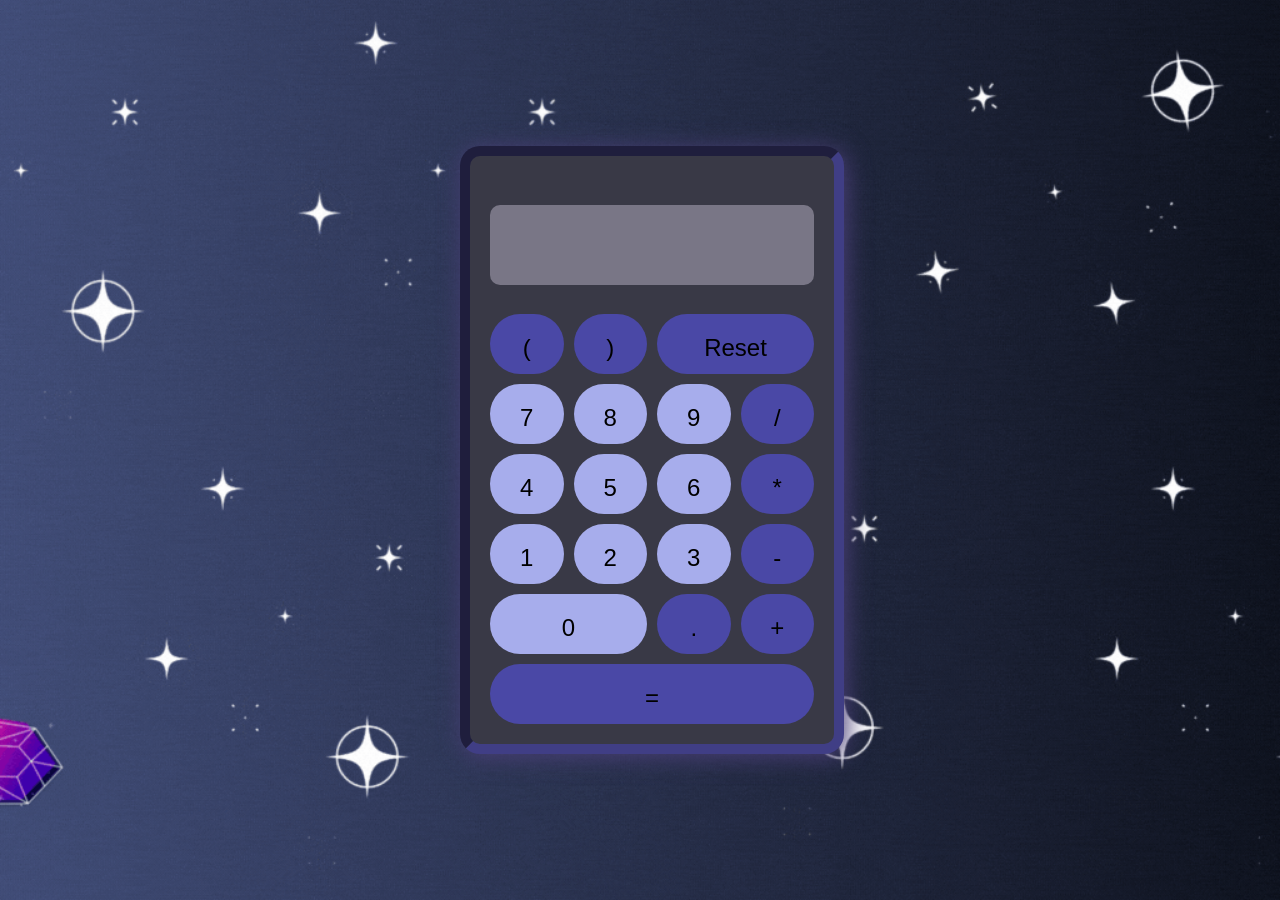
==== index.html @ 5201369f "initial commit: Calculator Project" ====
<!DOCTYPE html>
<html lang="en">
  <head>
    <link href='https://fonts.googleapis.com/css?family=Roboto' rel='stylesheet'>
    <title>Calculator</title>
    <link rel="stylesheet" href="calculator-style.css">
  </head>

  <body>
    <div class="wave-bg">
        <div class="calculator-body">
        <div class="display-box">
          <!-- Calculator's display -->
          <p class="js-calculator-display calculator-display-screen"></p>
        </div>
        <div class="buttons-box">

            <button class="action-button left-paren" onclick="
              addToCalculation(' ( ');
            ">(</button>

            <button class="action-button right-paren" onclick="
              addToCalculation(' ) ');
            ">)</button>
            
            <button class="action-button reset" onclick="
              resetCalculation();
            ">Reset</button>          
            
            <button class="number-button one" onclick="
              addToCalculation('1');
            ">1</button>

            <button class="number-button two" onclick="
              addToCalculation('2');
            ">2</button>

            <button class="number-button three" onclick="
              addToCalculation('3');
            ">3</button>          
            
            <button class="number-button four" onclick="
              addToCalculation('4');
            ">4</button>

            <button class="number-button five" onclick="
              addToCalculation('5');
            ">5</button>

            <button class="number-button six" onclick="
              addToCalculation('6');
            ">6</button>
          
            <button class="number-button seven" onclick="
              addToCalculation('7');
            ">7</button>

            <button class="number-button eight" onclick="
              addToCalculation('8');
            ">8</button>

            <button class="number-button nine" onclick="
              addToCalculation('9');
            ">9</button>
            
            <button class="number-button zero" onclick="
              addToCalculation('0');
            ">0</button>

            <button class="action-button plus" onclick="
              addToCalculation(' + ');
            ">+</button>
            
            <button class="action-button minus" onclick="
              addToCalculation(' - ');
            ">-</button>

            <button class="action-button multiply" onclick="
              addToCalculation(' * ');
            ">*</button>

            <button class="action-button dot" onclick="
              addToCalculation('.');
            ">.</button>

            <button class="action-button equal" onclick="
              evaluateCalculation()
            ">=</button>

            <button class="action-button divide" onclick="
              addToCalculation(' / ');
            ">/</button>
        </div> 
      </div> 
    </div>  
    <script src="calculator-script.js"></script>
  </body>
</html>
---- calculator-style.css ----
body {
  margin: 0;
  height: 100vh;
  background-image: url('graphic/background.gif');
  background-size: cover;
  background-repeat: no-repeat;
  background-position: center;
  display: flex;
  justify-content: center;
  align-items: center;
  overflow: hidden;
}

.calculator-body {
  grid-gap: 10px;
  width: 90%;
  min-width: 300px;
  max-width: 500px;
  margin: 0 auto;
  padding: 20px;
  border-radius: 20px;
  border: 10px inset  #424090da;
  box-shadow: 3px 3px 25px #493e76;
  background-color: rgb(57, 57, 70);
}

.display-box {
  grid-column: span 3;
  margin-bottom: 20px;
}
.calculator-display-screen {
  text-align: right;
  font-size: calc(16px + 1vw);
  padding: 10px;
  background-color: rgb(121, 118, 134);
  border-radius: 10px;
  min-height: 60px;
  display: flex;
  align-items: center;
  justify-content: flex-end;
}

.buttons-box {
  display: grid;
  grid-template-columns: repeat(4, 1fr);
  grid-template-rows: repeat(6, 60px);
  gap: 10px;

  grid-template-areas:
    "left-paren right-paren reset reset"
    "seven     eight     nine   divide"
    "four      five      six    multiply"
    "one       two       three  minus"
    "zero      zero      dot    plus"
    "equal     equal     equal  equal";
}

/* Assign buttons to areas */
.left-paren { grid-area: left-paren; }
.right-paren { grid-area: right-paren; }
.reset { grid-area: reset; }

.one { grid-area: one; }
.two { grid-area: two; }
.three { grid-area: three; }
.four { grid-area: four; }
.five { grid-area: five; }
.six { grid-area: six; }
.seven { grid-area: seven; }
.eight { grid-area: eight; }
.nine { grid-area: nine; }
.zero { grid-area: zero; }

.plus { grid-area: plus; }
.minus { grid-area: minus; }
.multiply { grid-area: multiply; }
.divide { grid-area: divide; }

.dot { grid-area: dot; }
.equal { grid-area: equal; }

.number-button {
  background-color: #a7adec;
  color: black;
  border-radius: 50px;
  border: none;
  padding: 20px;
  font-size: 1.5rem;  
}

.number-button:hover, .action-button:hover {
  box-shadow: 0 0 10px rgba(255, 255, 255, 0.6);
}

.action-button {
  background-color: #4a48a6;
  color: black;
  border-radius: 50px;
  border: none;
  padding: 20px;
  font-size: 1.5rem;
}
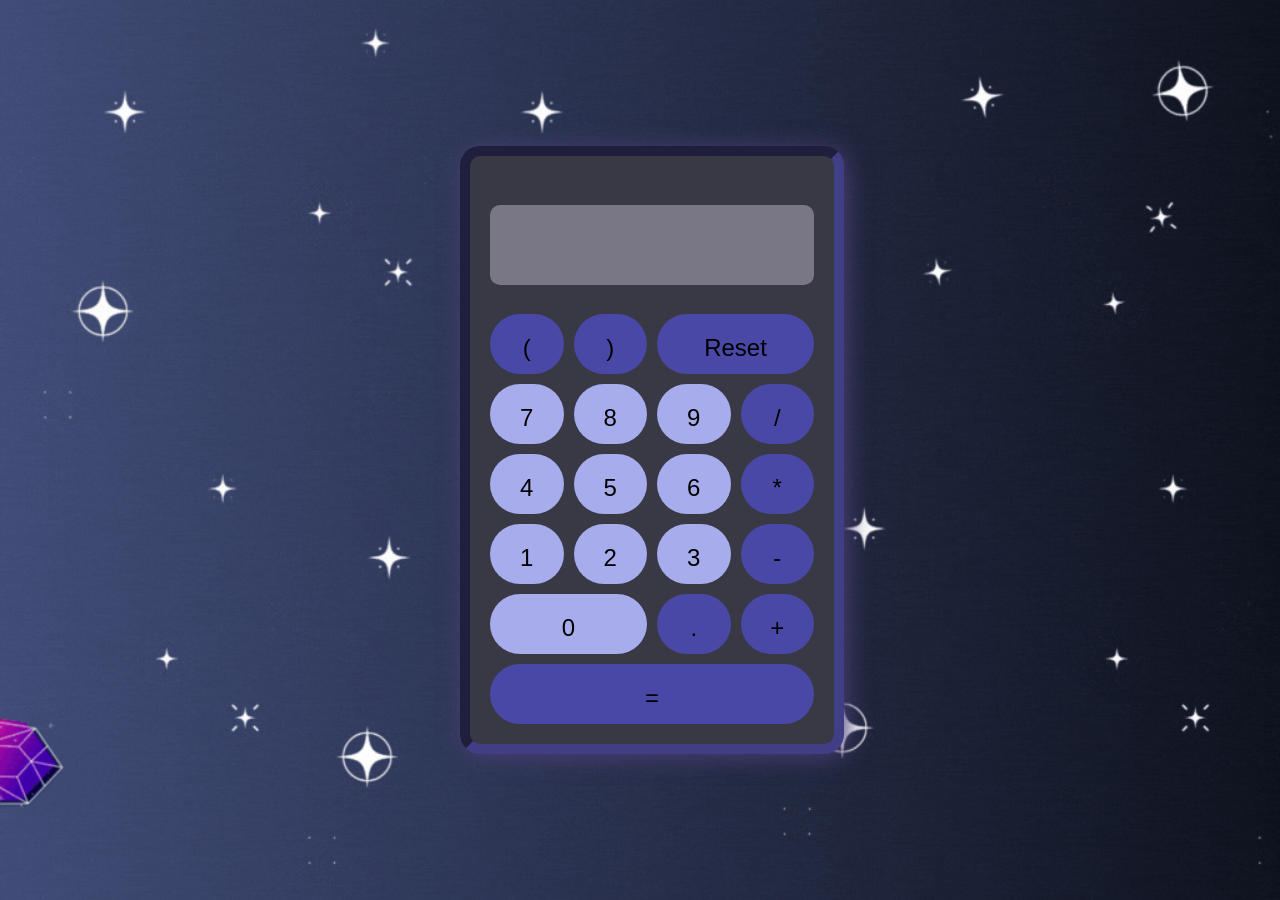
==== commit 9aba5e81: "bug fixes" ====
--- a/index.html
+++ b/index.html
@@ -4,6 +4,7 @@
     <link href='https://fonts.googleapis.com/css?family=Roboto' rel='stylesheet'>
     <title>Calculator</title>
     <link rel="stylesheet" href="calculator-style.css">
+    <meta name="viewport" content="width=device-width, initial-scale=1.0">
   </head>
 
   <body>
--- a/calculator-style.css
+++ b/calculator-style.css
@@ -38,6 +38,9 @@
   display: flex;
   align-items: center;
   justify-content: flex-end;
+  white-space: nowrap; 
+  overflow: hidden;
+  text-overflow: ellipsis;
 }
 
 .buttons-box {
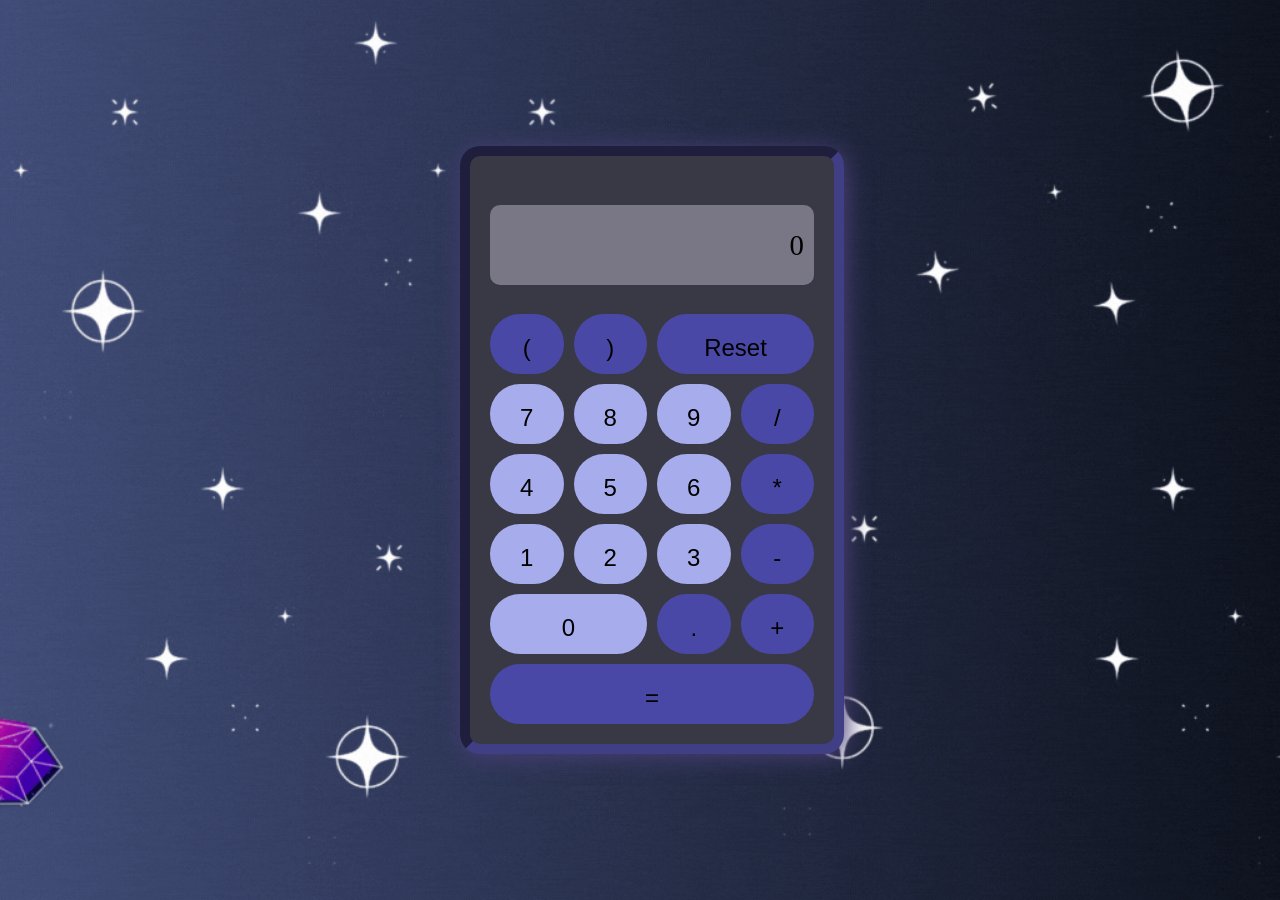
==== commit 46d57f0a: "added implicit multiplication and cache-buster fix" ====
--- a/index.html
+++ b/index.html
@@ -3,7 +3,7 @@
   <head>
     <link href='https://fonts.googleapis.com/css?family=Roboto' rel='stylesheet'>
     <title>Calculator</title>
-    <link rel="stylesheet" href="calculator-style.css">
+    <link rel="stylesheet" href="calculator-style.css?v=1.1">
     <meta name="viewport" content="width=device-width, initial-scale=1.0">
   </head>
 
@@ -94,6 +94,6 @@
         </div> 
       </div> 
     </div>  
-    <script src="calculator-script.js"></script>
+    <script src="calculator-script.js?v=1.1"></script>
   </body>
 </html>
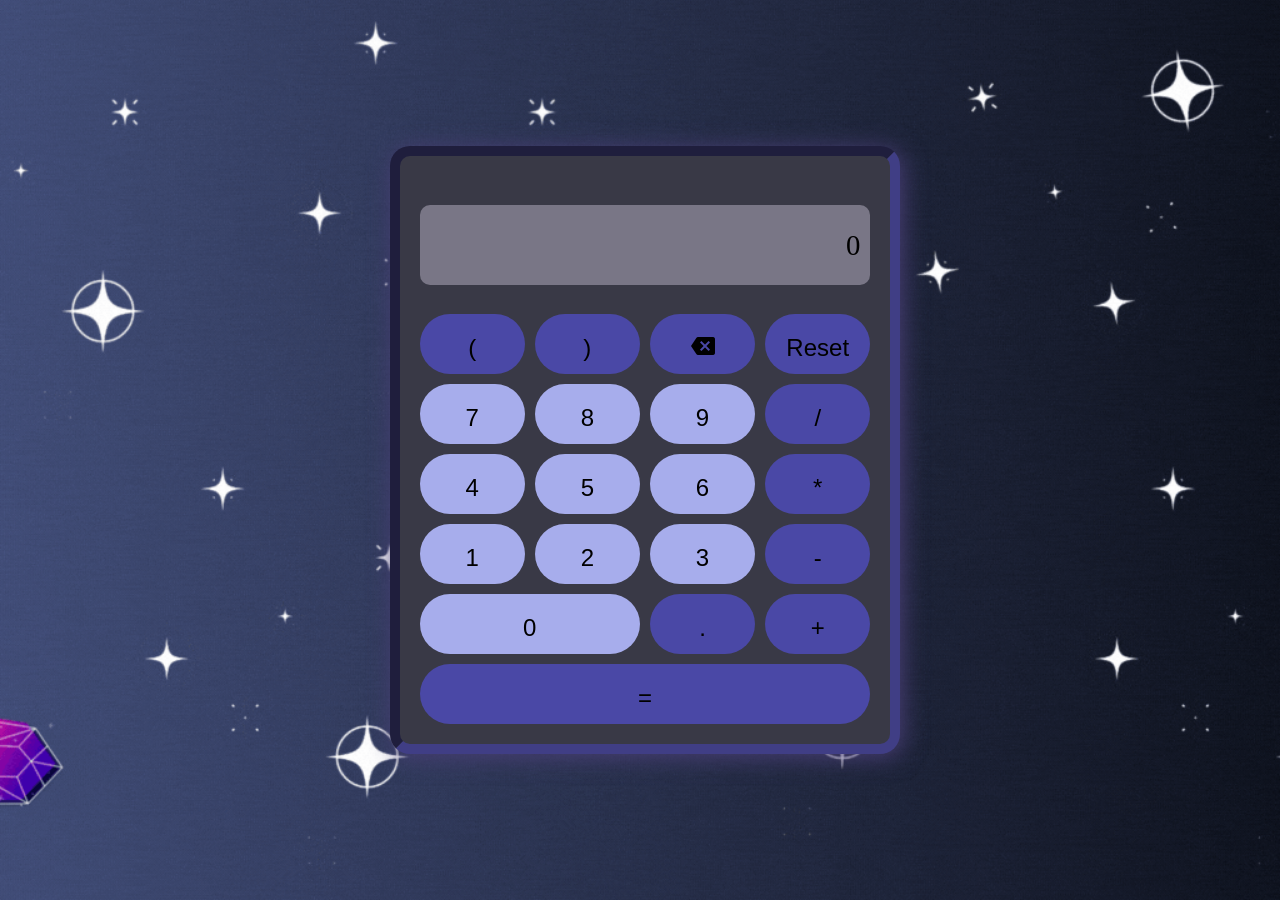
==== commit 44373e7b: "adde backspace button" ====
--- a/index.html
+++ b/index.html
@@ -4,6 +4,7 @@
     <link href='https://fonts.googleapis.com/css?family=Roboto' rel='stylesheet'>
     <title>Calculator</title>
     <link rel="stylesheet" href="calculator-style.css?v=1.1">
+    <link href="https://fonts.googleapis.com/icon?family=Material+Icons" rel="stylesheet">
     <meta name="viewport" content="width=device-width, initial-scale=1.0">
   </head>
 
@@ -91,6 +92,10 @@
             <button class="action-button divide" onclick="
               addToCalculation(' / ');
             ">/</button>
+
+            <button class="action-button delete material-icons" onclick="
+              backspace();
+            ">backspace</button>
         </div> 
       </div> 
     </div>  
--- a/calculator-style.css
+++ b/calculator-style.css
@@ -50,7 +50,7 @@
   gap: 10px;
 
   grid-template-areas:
-    "left-paren right-paren reset reset"
+    "left-paren right-paren delete reset"
     "seven     eight     nine   divide"
     "four      five      six    multiply"
     "one       two       three  minus"
@@ -62,6 +62,7 @@
 .left-paren { grid-area: left-paren; }
 .right-paren { grid-area: right-paren; }
 .reset { grid-area: reset; }
+.delete {grid-area: delete;}
 
 .one { grid-area: one; }
 .two { grid-area: two; }
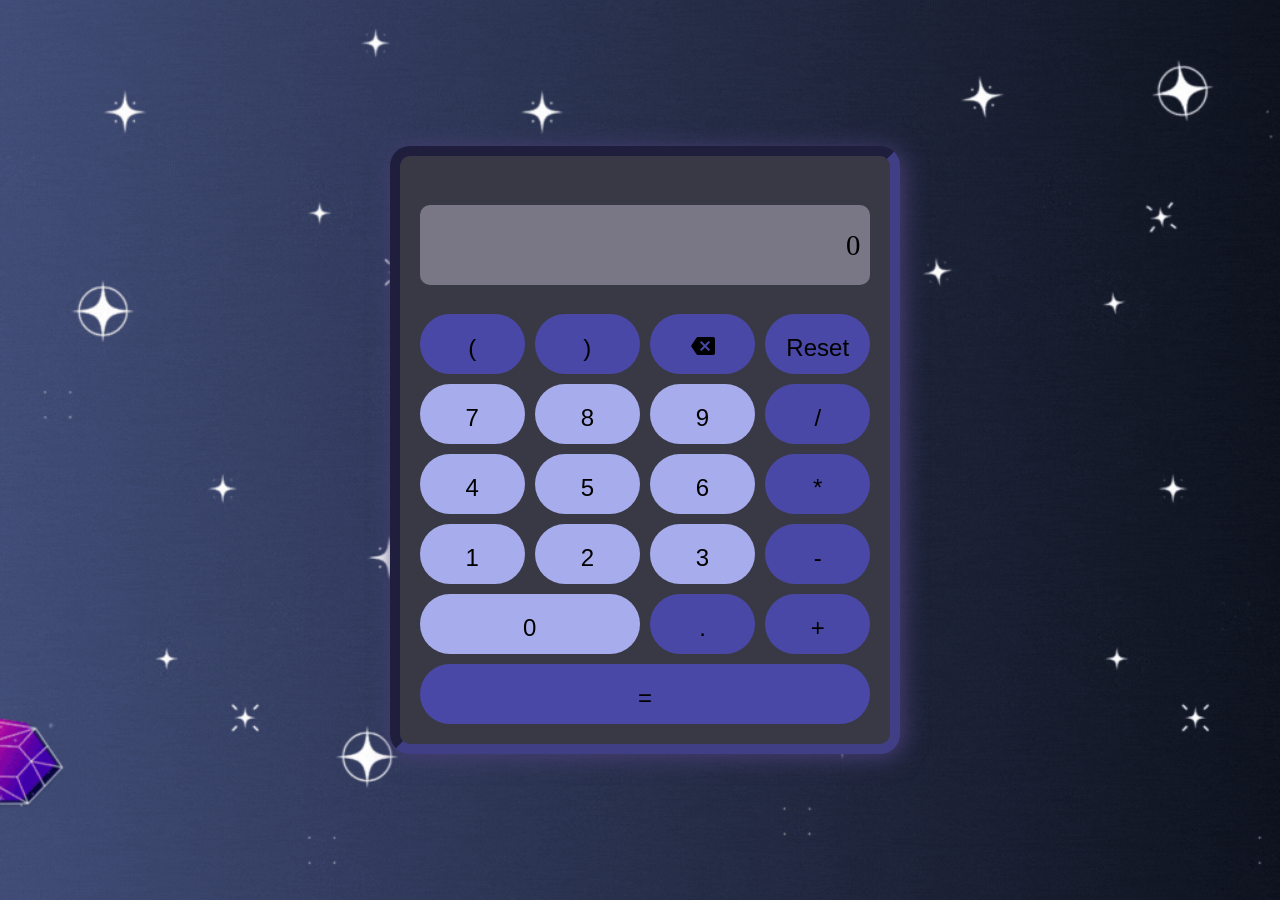
==== commit bf8be0ca: "adde backspace button" ====
--- a/index.html
+++ b/index.html
@@ -3,7 +3,7 @@
   <head>
     <link href='https://fonts.googleapis.com/css?family=Roboto' rel='stylesheet'>
     <title>Calculator</title>
-    <link rel="stylesheet" href="calculator-style.css?v=1.1">
+    <link rel="stylesheet" href="calculator-style.css?v=1.2">
     <link href="https://fonts.googleapis.com/icon?family=Material+Icons" rel="stylesheet">
     <meta name="viewport" content="width=device-width, initial-scale=1.0">
   </head>
@@ -99,6 +99,6 @@
         </div> 
       </div> 
     </div>  
-    <script src="calculator-script.js?v=1.1"></script>
+    <script src="calculator-script.js?v=1.2"></script>
   </body>
 </html>
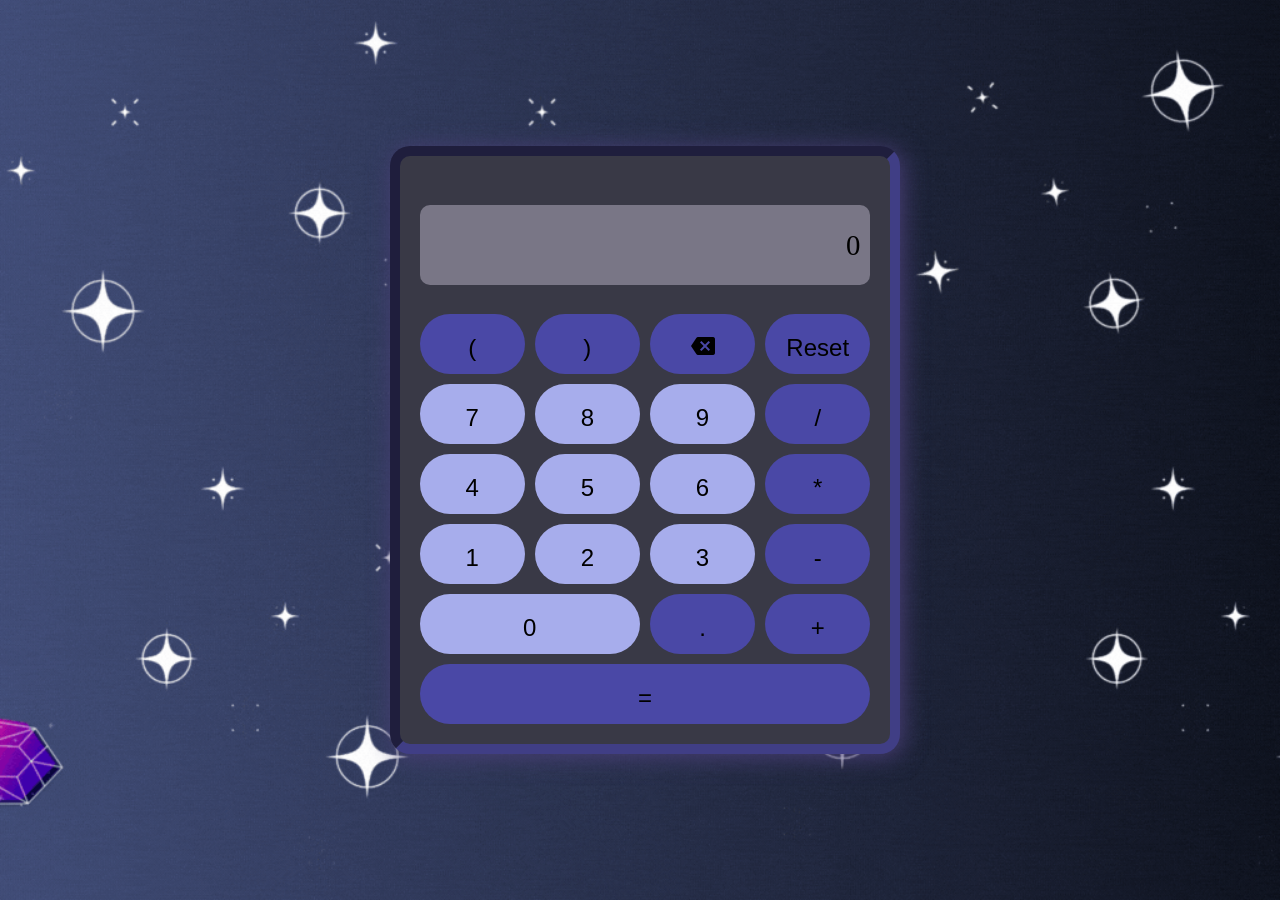
==== commit b0f8b68c: "paren backspace fix" ====
--- a/index.html
+++ b/index.html
@@ -18,11 +18,11 @@
         <div class="buttons-box">
 
             <button class="action-button left-paren" onclick="
-              addToCalculation(' ( ');
+              addToCalculation('(');
             ">(</button>
 
             <button class="action-button right-paren" onclick="
-              addToCalculation(' ) ');
+              addToCalculation(')');
             ">)</button>
             
             <button class="action-button reset" onclick="
